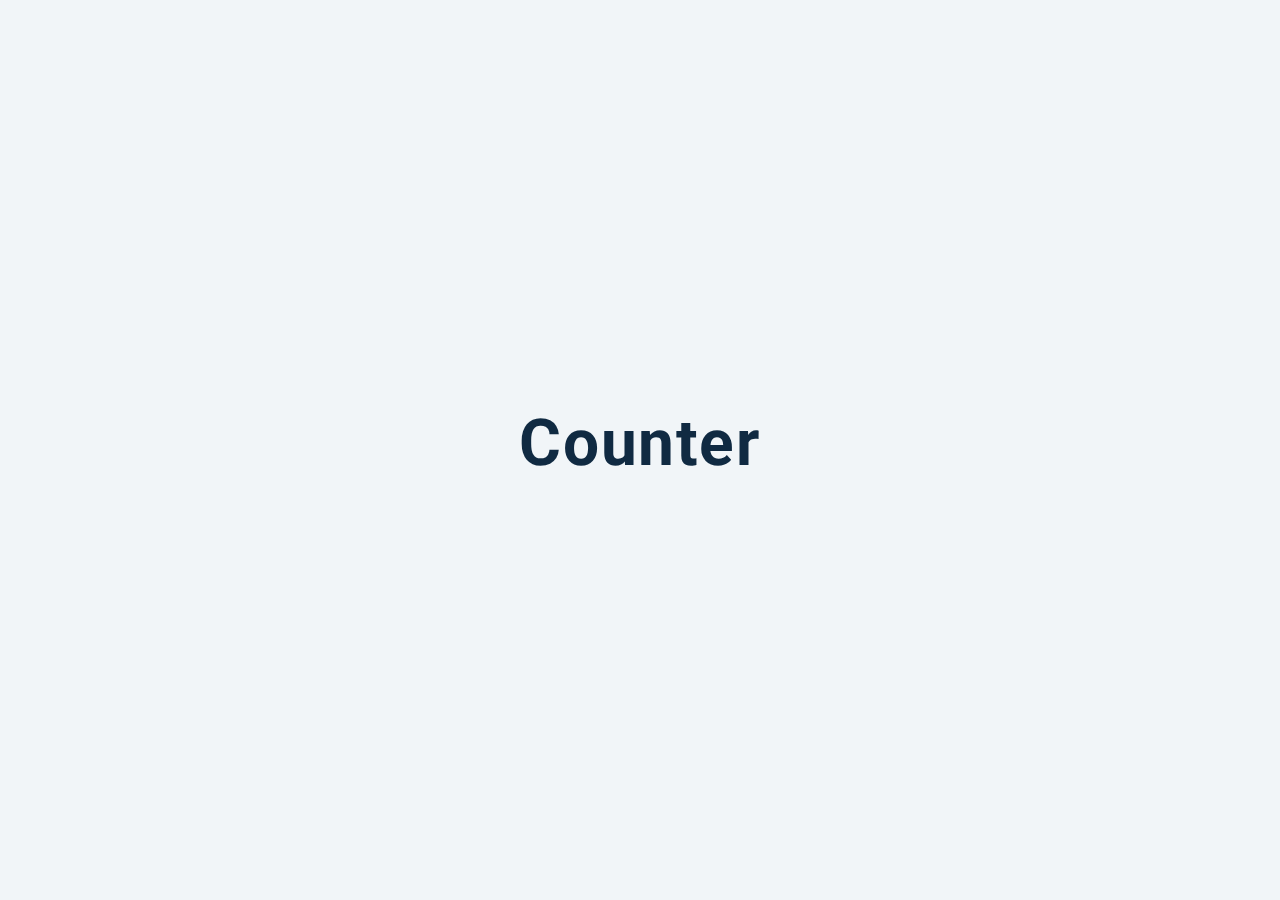
==== 02-counter/setup/index.html @ 83b90c20 "added h1 counter heading" ====
<!DOCTYPE html>
<html lang="en">
  <head>
    <meta charset="UTF-8" />
    <meta name="viewport" content="width=device-width, initial-scale=1.0" />
    <title>Counter</title>

    <!-- styles -->
    <link rel="stylesheet" href="styles.css" />
  </head>
  <body>
    <main>
      <div class="container">
        <h1>
          counter
        </h1>
      </div>
    </main>
    <!-- javascript -->
    <script src="app.js"></script>
  </body>
</html>
---- 02-counter/setup/styles.css ----
/*
=============== 
Fonts
===============
*/
@import url("https://fonts.googleapis.com/css?family=Open+Sans|Roboto:400,700&display=swap");

/*
=============== 
Variables
===============
*/

:root {
  /* dark shades of primary color*/
  --clr-primary-1: hsl(205, 86%, 17%);
  --clr-primary-2: hsl(205, 77%, 27%);
  --clr-primary-3: hsl(205, 72%, 37%);
  --clr-primary-4: hsl(205, 63%, 48%);
  /* primary/main color */
  --clr-primary-5: hsl(205, 78%, 60%);
  /* lighter shades of primary color */
  --clr-primary-6: hsl(205, 89%, 70%);
  --clr-primary-7: hsl(205, 90%, 76%);
  --clr-primary-8: hsl(205, 86%, 81%);
  --clr-primary-9: hsl(205, 90%, 88%);
  --clr-primary-10: hsl(205, 100%, 96%);
  /* darkest grey - used for headings */
  --clr-grey-1: hsl(209, 61%, 16%);
  --clr-grey-2: hsl(211, 39%, 23%);
  --clr-grey-3: hsl(209, 34%, 30%);
  --clr-grey-4: hsl(209, 28%, 39%);
  /* grey used for paragraphs */
  --clr-grey-5: hsl(210, 22%, 49%);
  --clr-grey-6: hsl(209, 23%, 60%);
  --clr-grey-7: hsl(211, 27%, 70%);
  --clr-grey-8: hsl(210, 31%, 80%);
  --clr-grey-9: hsl(212, 33%, 89%);
  --clr-grey-10: hsl(210, 36%, 96%);
  --clr-white: #fff;
  --clr-red-dark: hsl(360, 67%, 44%);
  --clr-red-light: hsl(360, 71%, 66%);
  --clr-green-dark: hsl(125, 67%, 44%);
  --clr-green-light: hsl(125, 71%, 66%);
  --clr-black: #222;
  --ff-primary: "Roboto", sans-serif;
  --ff-secondary: "Open Sans", sans-serif;
  --transition: all 0.3s linear;
  --spacing: 0.1rem;
  --radius: 0.25rem;
  --light-shadow: 0 5px 15px rgba(0, 0, 0, 0.1);
  --dark-shadow: 0 5px 15px rgba(0, 0, 0, 0.2);
  --max-width: 1170px;
  --fixed-width: 620px;
}
/*
=============== 
Global Styles
===============
*/

*,
::after,
::before {
  margin: 0;
  padding: 0;
  box-sizing: border-box;
}
body {
  font-family: var(--ff-secondary);
  background: var(--clr-grey-10);
  color: var(--clr-grey-1);
  line-height: 1.5;
  font-size: 0.875rem;
}
ul {
  list-style-type: none;
}
a {
  text-decoration: none;
}
h1,
h2,
h3,
h4 {
  letter-spacing: var(--spacing);
  text-transform: capitalize;
  line-height: 1.25;
  margin-bottom: 0.75rem;
  font-family: var(--ff-primary);
}
h1 {
  font-size: 3rem;
}
h2 {
  font-size: 2rem;
}
h3 {
  font-size: 1.25rem;
}
h4 {
  font-size: 0.875rem;
}
p {
  margin-bottom: 1.25rem;
  color: var(--clr-grey-5);
}
@media screen and (min-width: 800px) {
  h1 {
    font-size: 4rem;
  }
  h2 {
    font-size: 2.5rem;
  }
  h3 {
    font-size: 1.75rem;
  }
  h4 {
    font-size: 1rem;
  }
  body {
    font-size: 1rem;
  }
  h1,
  h2,
  h3,
  h4 {
    line-height: 1;
  }
}
/*  global classes */

/* section */
.section {
  padding: 5rem 0;
}

.section-center {
  width: 90vw;
  margin: 0 auto;
  max-width: 1170px;
}
@media screen and (min-width: 992px) {
  .section-center {
    width: 95vw;
  }
}
main {
  min-height: 100vh;
  display: grid;
  place-items: center;
}

/*
=============== 
Counter
===============
*/

main {
  min-height: 100vh;
  display: grid;
  place-items: center;
}
.container {
  text-align: center;
}
#value {
  font-size: 6rem;
  font-weight: bold;
}
.btn {
  text-transform: uppercase;
  background: transparent;
  color: var(--clr-black);
  padding: 0.375rem 0.75rem;
  letter-spacing: var(--spacing);
  display: inline-block;
  transition: var(--transition);
  font-size: 0.875rem;
  border: 2px solid var(--clr-black);
  cursor: pointer;
  box-shadow: 0 1px 3px rgba(0, 0, 0, 0.2);
  border-radius: var(--radius);
  margin: 0.5rem;
}
.btn:hover {
  color: var(--clr-white);
  background: var(--clr-black);
}
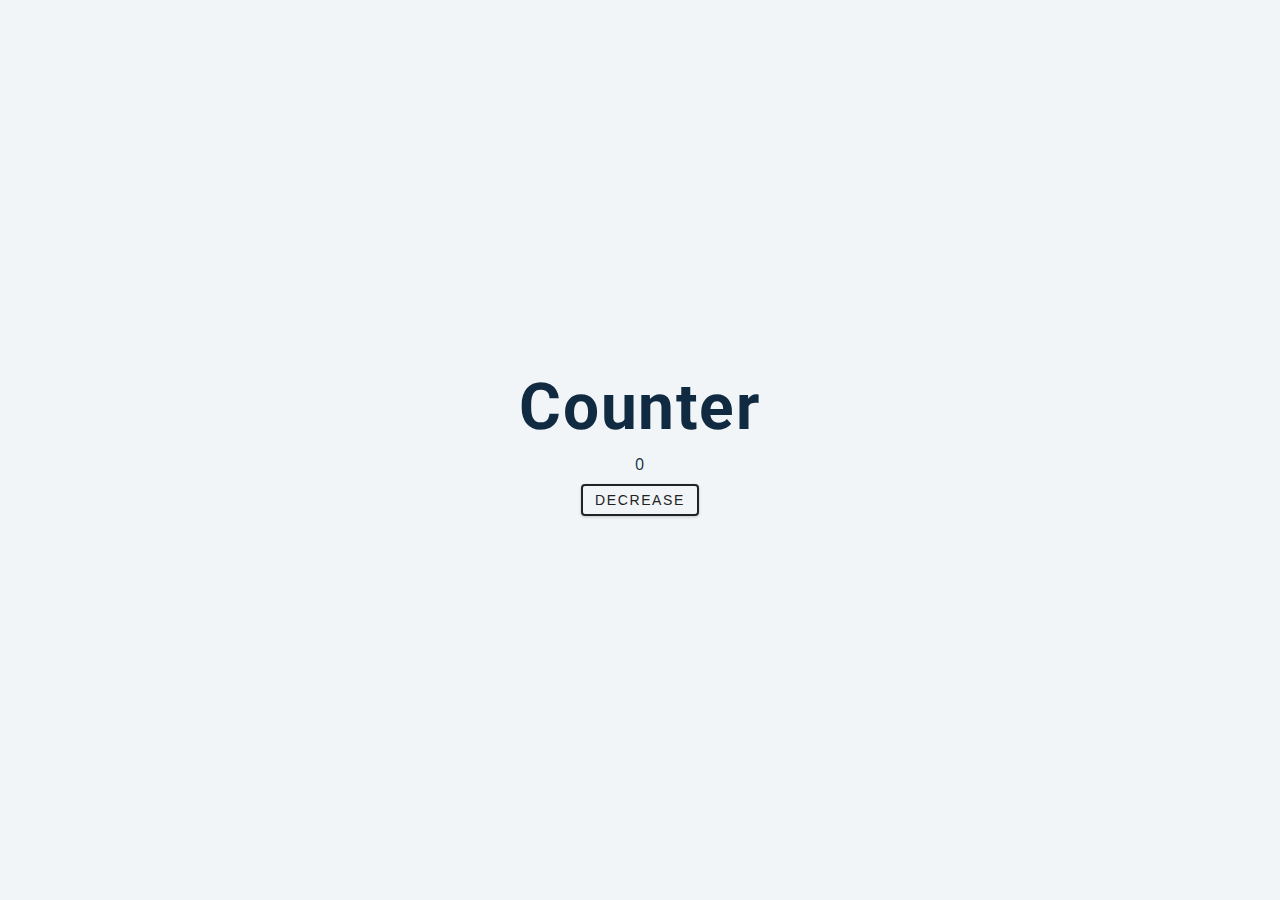
==== commit 48011252: "added a decrease button" ====
--- a/02-counter/setup/index.html
+++ b/02-counter/setup/index.html
@@ -14,6 +14,10 @@
         <h1>
           counter
         </h1>
+        <span id="span">0</span>
+        <div class="button-container">
+          <button class="btn deecrease">decrease</button>
+        </div>
       </div>
     </main>
     <!-- javascript -->
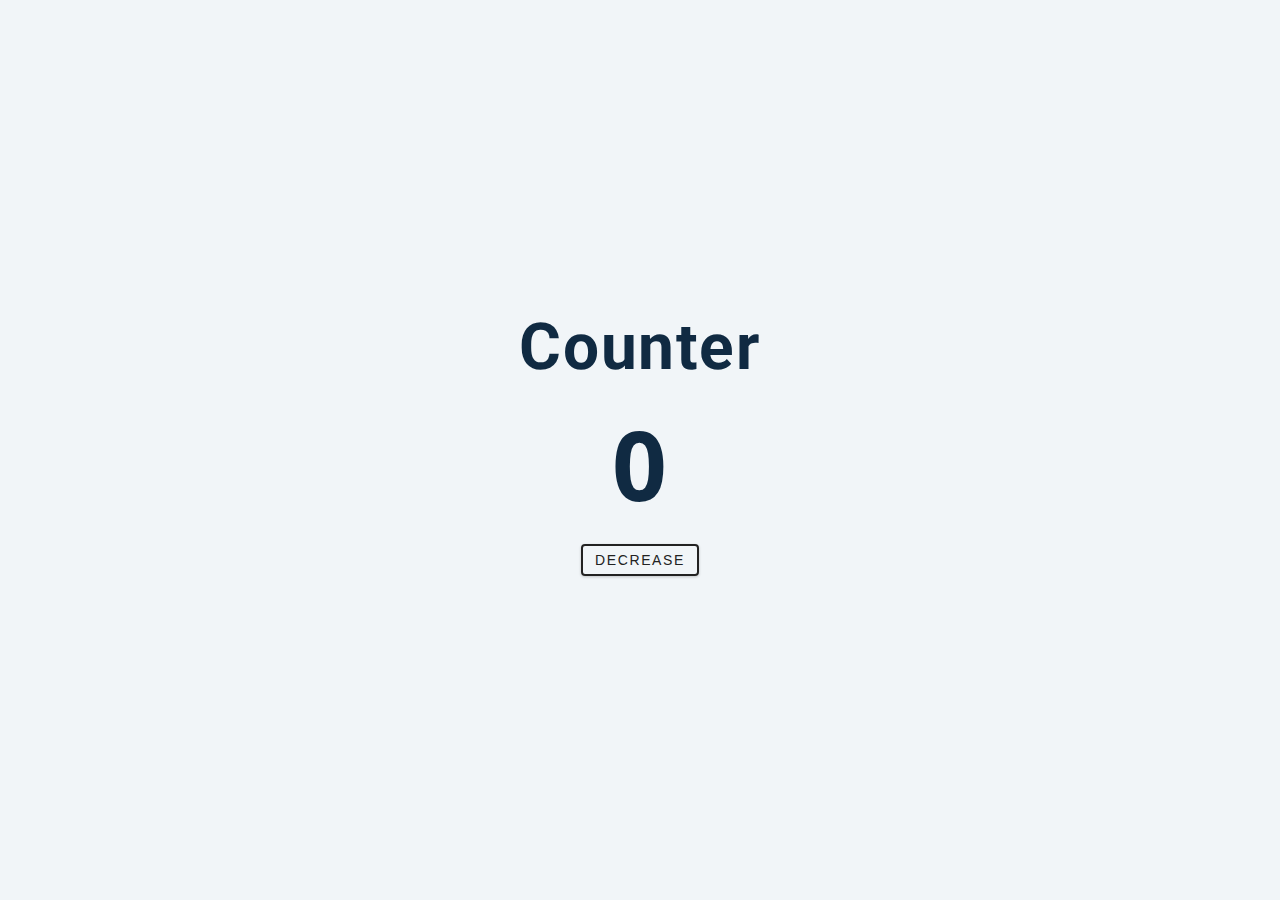
==== commit db518422: "changed span in the id to value" ====
--- a/02-counter/setup/index.html
+++ b/02-counter/setup/index.html
@@ -14,7 +14,7 @@
         <h1>
           counter
         </h1>
-        <span id="span">0</span>
+        <span id="value">0</span>
         <div class="button-container">
           <button class="btn deecrease">decrease</button>
         </div>
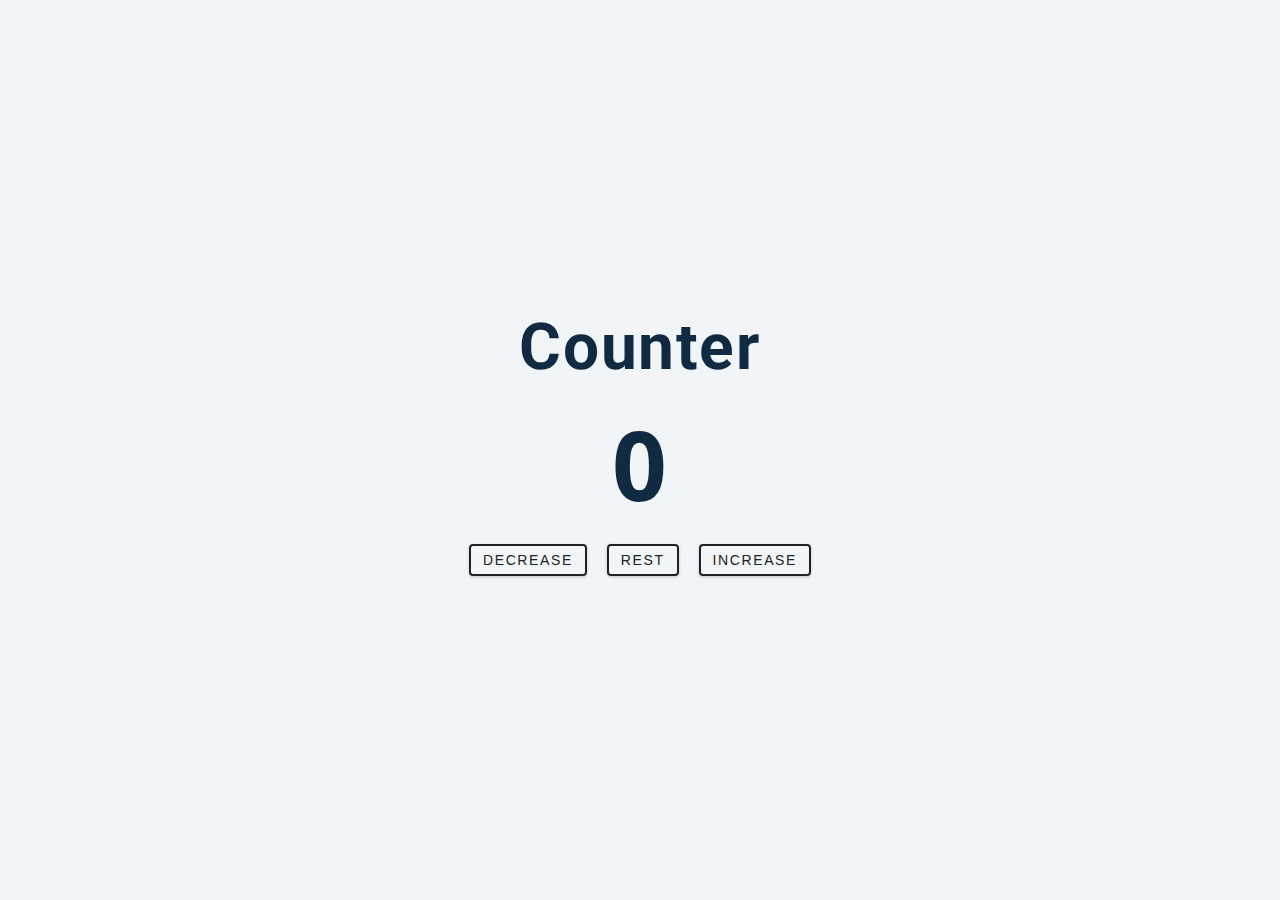
==== commit bb48deab: "added rest, decrease and increase buttons" ====
--- a/02-counter/setup/index.html
+++ b/02-counter/setup/index.html
@@ -17,6 +17,8 @@
         <span id="value">0</span>
         <div class="button-container">
           <button class="btn deecrease">decrease</button>
+          <button class="btn rest">rest</button>
+          <button class="btn increase">increase</button>
         </div>
       </div>
     </main>
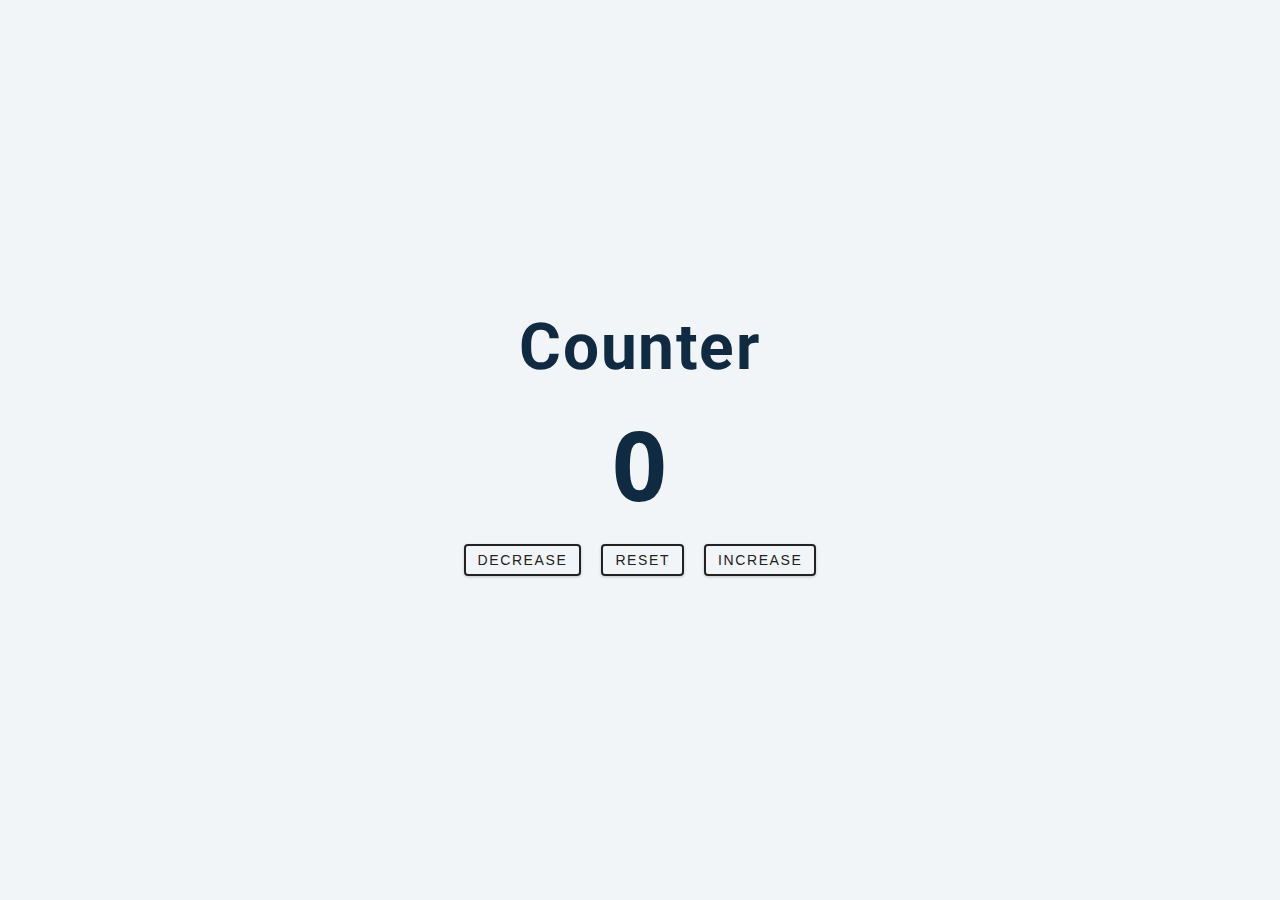
==== commit da155400: "changed the spelling of reset" ====
--- a/02-counter/setup/index.html
+++ b/02-counter/setup/index.html
@@ -17,7 +17,7 @@
         <span id="value">0</span>
         <div class="button-container">
           <button class="btn deecrease">decrease</button>
-          <button class="btn rest">rest</button>
+          <button class="btn reset">reset</button>
           <button class="btn increase">increase</button>
         </div>
       </div>
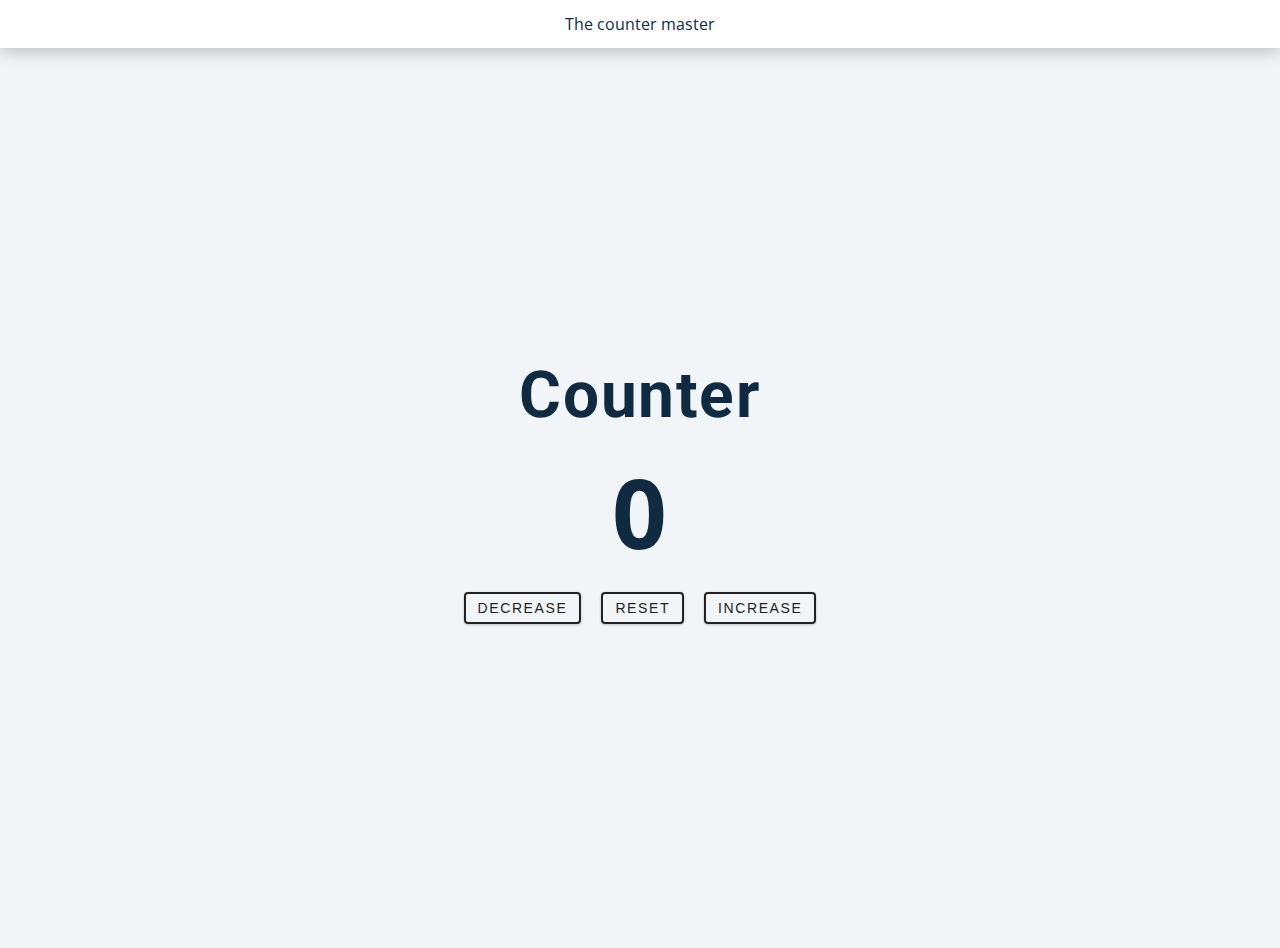
==== commit 7033d5f0: "added nav bar element" ====
--- a/02-counter/setup/index.html
+++ b/02-counter/setup/index.html
@@ -4,7 +4,9 @@
     <meta charset="UTF-8" />
     <meta name="viewport" content="width=device-width, initial-scale=1.0" />
     <title>Counter</title>
-
+    <div class="container">
+    <nav class="centre">The counter master</nav>
+    </div>
     <!-- styles -->
     <link rel="stylesheet" href="styles.css" />
   </head>
--- a/02-counter/setup/styles.css
+++ b/02-counter/setup/styles.css
@@ -1,15 +1,22 @@
 /*
-=============== 
+===============
 Fonts
 ===============
 */
 @import url("https://fonts.googleapis.com/css?family=Open+Sans|Roboto:400,700&display=swap");
 
 /*
-=============== 
+===============
 Variables
 ===============
 */
+nav {
+  background: var(--clr-white);
+  height: 3rem;
+  display: grid;
+  align-items: center;
+  box-shadow: var(--dark-shadow);
+}
 
 :root {
   /* dark shades of primary color*/
@@ -54,7 +61,7 @@
   --fixed-width: 620px;
 }
 /*
-=============== 
+===============
 Global Styles
 ===============
 */
@@ -152,7 +159,7 @@
 }
 
 /*
-=============== 
+===============
 Counter
 ===============
 */
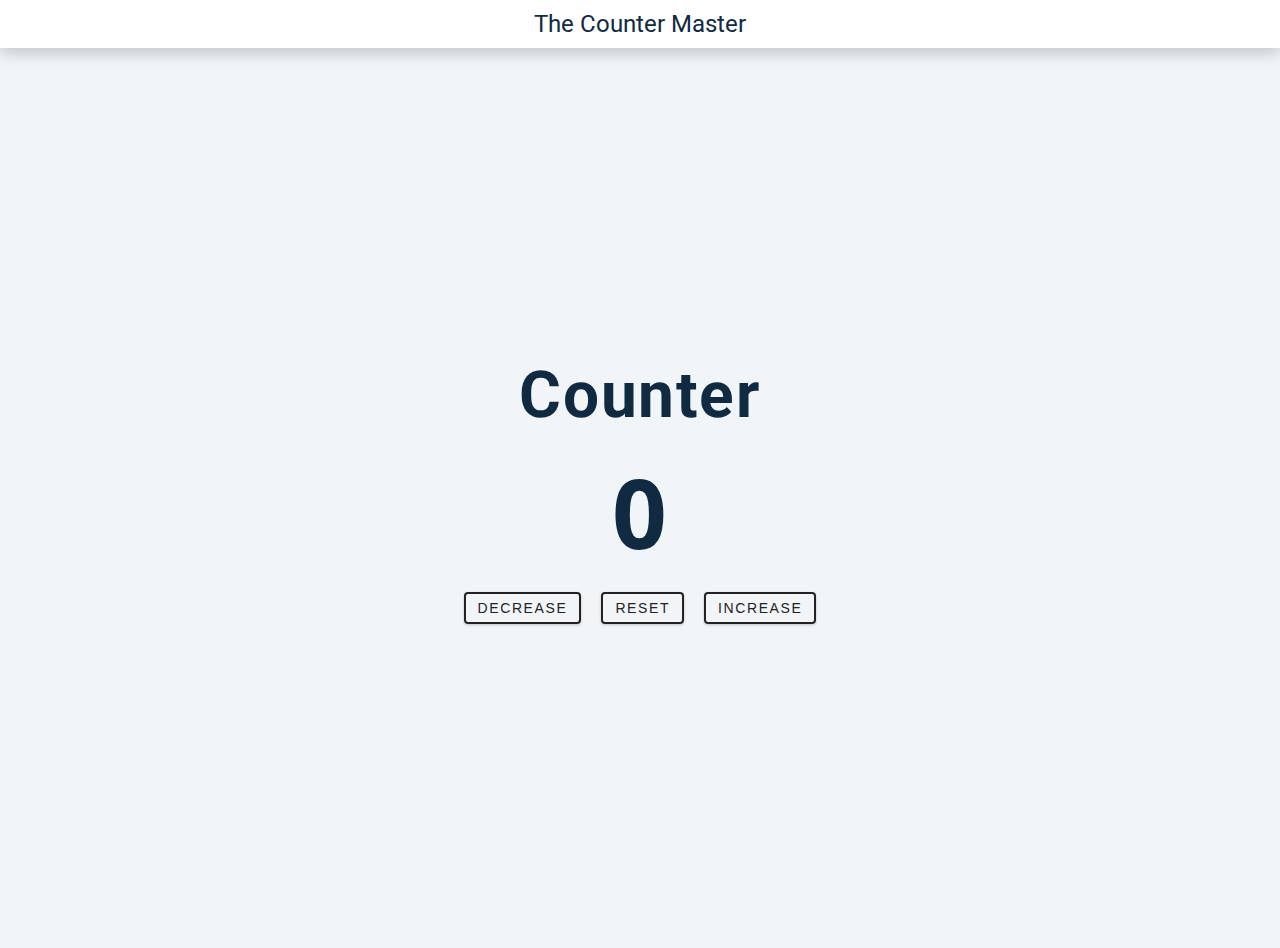
==== commit 0c8aa54e: "added logic for decrease button in app.js" ====
--- a/02-counter/setup/index.html
+++ b/02-counter/setup/index.html
@@ -5,7 +5,7 @@
     <meta name="viewport" content="width=device-width, initial-scale=1.0" />
     <title>Counter</title>
     <div class="container">
-    <nav class="centre">The counter master</nav>
+    <nav class="centre">The Counter Master</nav>
     </div>
     <!-- styles -->
     <link rel="stylesheet" href="styles.css" />
--- a/02-counter/setup/styles.css
+++ b/02-counter/setup/styles.css
@@ -16,6 +16,9 @@
   display: grid;
   align-items: center;
   box-shadow: var(--dark-shadow);
+  font-size: 1.5rem;
+  font-family:var(--ff-primary);
+
 }
 
 :root {
